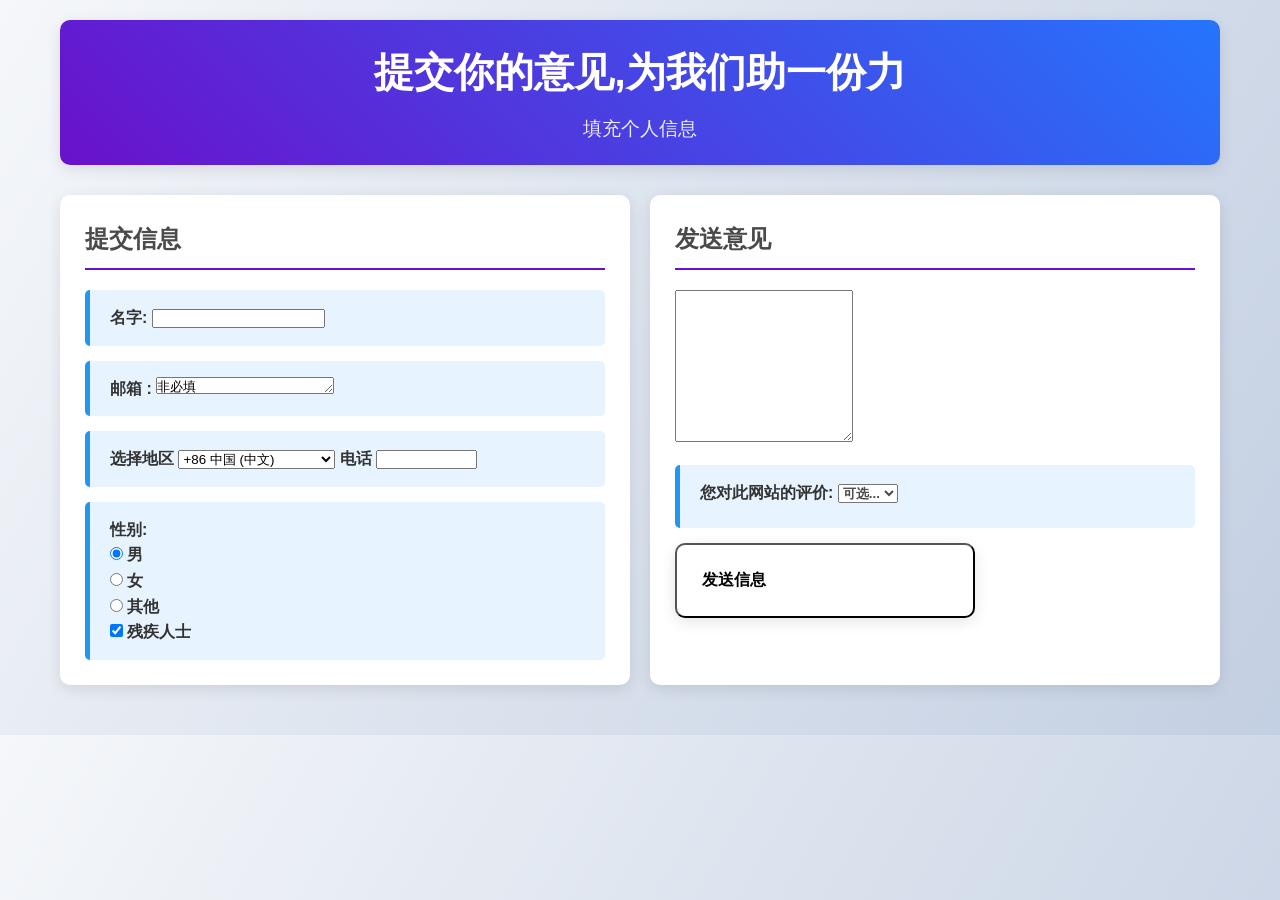
==== 223fc.html @ 479ae6f5 "Add files via upload" ====
<!DOCTYPE html>
<html lang="zh-CN">
<head>
    <meta charset="UTF-8">
    <meta name="viewport" content="width=device-width, initial-scale=1.0">
    <title>223班元旦意见收集</title>
    <style>
        * {
            box-sizing: border-box;
            margin: 0;
            padding: 0;
        }
        
        body {
            font-family: 'Segoe UI', Tahoma, Geneva, Verdana, sans-serif;
            line-height: 1.6;
            color: #333;
            background: linear-gradient(120deg, #f5f7fa 0%, #c3cfe2 100%);
            padding: 20px;
            max-width: 1200px;
            margin: 0 auto;
        }
        
        .header {
            text-align: center;
            margin-bottom: 30px;
            padding: 20px;
            background: linear-gradient(45deg, #6a11cb 0%, #2575fc 100%);
            color: white;
            border-radius: 10px;
            box-shadow: 0 4px 15px rgba(0, 0, 0, 0.1);
        }
        
        .header h1 {
            font-size: 2.5rem;
            margin-bottom: 10px;
        }
        
        .header p {
            font-size: 1.2rem;
            opacity: 0.9;
        }
        
        .container {
            display: flex;
            flex-wrap: wrap;
            gap: 20px;
            margin-bottom: 30px;
        }
        
        .problem, .solution {
	flex: 1;
	min-width: 300px;
	background: white;
	border-radius: 10px;
	padding: 25px;
	box-shadow: 0 4px 15px rgba(0, 0, 0, 0.1);
	font-weight: bold;
	text-align: left;
	font-size: 16px;
        }
		.problem1 {
	flex: 1;
	min-width: 300px;
	background: white;
	border-radius: 10px;
	padding: 0px;
	box-shadow: 0 4px 15px(0, 0, 0, 0.1);
	border-top-width: 2px;
	border-right-width: 2px;
	border-bottom-width: 2px;
	border-left-width: 2px;
	border-top-color: #09F;
	border-right-color: #09F;
	border-bottom-color: #09F;
	border-left-color: #09F;
        }
        
        h2 {
            color: #4a4a4a;
            margin-bottom: 20px;
            padding-bottom: 10px;
            border-bottom: 2px solid #6a11cb;
        }
        
        .problem-container {
	width: 100vw;
	height: 10vh;
	font-size: 2vh;
	border-radius: 0;
	box-shadow: 0 0px 0px rgba(0,0,0,0);
	border: 2px solid #666;
	position: fixed;
	background-color: #000;
	color: #FFF;
	left: 0;
	top: 0;
        }
        
        .fixed-container {
            width: 100%;
            height: 10vh;
            font-size: 2vh;
            border-radius: 0;
            box-shadow: 0 0px 0px rgba(0,0,0,0);
            border: 2px solid #4CAF50;
            position: fixed;
            background-color: #4CAF50;
            color: white;
            left: 0;
            bottom: 0;
            display: flex;
            align-items: center;
            justify-content: center;
            padding: 0 20px;
        }
        
        .code-block {
            background: #2d2d2d;
            color: #f8f8f2;
            padding: 15px;
            border-radius: 5px;
            margin: 15px 0;
            overflow-x: auto;
            font-family: 'Consolas', monospace;
        }
        
        .code-comment {
            color: #75715e;
        }
        
        .explanation {
	background: #e7f3ff;
	border-radius: 5px;
	border-left-width: 5px;
	border-left-style: solid;
	border-left-color: #2196F3;
	margin-top: 15px;
	margin-right: 0;
	margin-bottom: 15px;
	padding: 15px;
        }
		.explanation1 {
	background: #e7f3ff;
	border-radius: 5px;
	border-left-width: 5px;
	border-left-style: solid;
	border-left-color: #2196F3;
	margin-top: 15px;
	margin-right: 0;
	margin-bottom: 15px;
	padding-top: 15px;
	padding-right: 15px;
	padding-bottom: 15px;
	padding-left: 0px;
        }
        
        .example {
            background: #f9f9f9;
            border: 1px solid #e0e0e0;
            border-radius: 5px;
            padding: 20px;
            margin: 15px 0;
        }
        
        .example-title {
            font-weight: bold;
            margin-bottom: 10px;
            color: #4a4a4a;
        }
        
        .button {
            display: inline-block;
            background: #6a11cb;
            color: white;
            padding: 12px 25px;
            border-radius: 5px;
            text-decoration: none;
            font-weight: bold;
            margin-top: 15px;
            transition: all 0.3s ease;
        }
        
        .button:hover {
            background: #2575fc;
            transform: translateY(-2px);
            box-shadow: 0 4px 10px rgba(0, 0, 0, 0.2);

        }
        
        .footer {
            text-align: center;
            margin-top: 40px;
            padding: 20px;
            color: #666;
            font-size: 0.9rem;
        }
        
        @media (max-width: 768px) {
            .container {
                flex-direction: column;
            }
            
            .header h1 {
                font-size: 2rem;
            }
        }
    .explanation1 {	background: #e7f3ff;
	border-radius: 5px;
	border-left-width: 5px;
	border-left-style: solid;
	border-left-color: #2196F3;
	margin-top: 15px;
	margin-right: 0;
	margin-bottom: 15px;
	padding-top: 15px;
	padding-right: 15px;
	padding-bottom: 15px;
	padding-left: 20px;
}
 .explanation11 {
	background: #e7f3ff;
	border-radius: 5px;
	border-left-width: 5px;
	border-left-style: solid;
	border-left-color: #2196F3;
	padding-top: 15px;
	padding-right: 15px;
	padding-bottom: 15px;
	padding-left: 20px;
	margin: 0px;
}
    .problem .explanation1 div div #gender-other {
	text-align: left;
}
    .problem .explanation1 div span {
	text-align: left;
}
    .problem .explanation1 div span {
	text-align: left;
}
    .explanation1 div label {
	font-weight: bold;
}
    </style>
</head>
<body>

<form action="https://formsubmit.co/WQC1145142025@outlook.com" method="POST">
<div class="header">
  <h1>提交你的意见,为我们助一份力</h1>
        <p>填充个人信息</p>
</div>
    
    <div class="container">
<div class="problem">
  <h2>提交信息</h2>
<div class="explanation1">
                <div>
        <label for="name">名字:</label>
        <input name="名字" type="text" id="name" required>
    </div>

</div>

<div class="explanation1">
  <div>
   <!-- 添加 placeholder 提示非必填 -->

<label class="optional-field">邮箱</label>
:
<textarea name="邮箱" rows="1" id="message">非必填</textarea>

  </div>
</div>
<div class="explanation1">
        <label>选择地区</label>
      <select name="地区" size="1" id="work-experience" required>
                    <option value="+86" data-flag="cn" data-lang="中文" data-native="中国">+86 中国 (中文)</option>
                    <option value="+44" data-flag="gb" data-lang="English" data-native="United Kingdom">+44 英国 (English)</option>
                    <option value="+81" data-flag="jp" data-lang="日本語" data-native="日本">+81 日本 (日本語)</option>
                    <option value="+82" data-flag="kr" data-lang="한국어" data-native="대한민국">+82 韩国 (한국어)</option>
                    <option value="+91" data-flag="in" data-lang="हिन्दी" data-native="भारत">+91 印度 (हिन्दी)</option>
                    <option value="+49" data-flag="de" data-lang="Deutsch" data-native="Deutschland">+49 德国 (Deutsch)</option>
                    <option value="+33" data-flag="fr" data-lang="Français" data-native="France">+33 法国 (Français)</option>
                    <option value="+61" data-flag="au" data-lang="English" data-native="Australia">+61 澳大利亚 (English)</option>
                    <option value="+7" data-flag="ru" data-lang="Русский" data-native="Россия">+7 俄罗斯 (Русский)</option>
                    <option value="+39" data-flag="it" data-lang="Italiano" data-native="Italia">+39 意大利 (Italiano)</option>
                    <option value="+34" data-flag="es" data-lang="Español" data-native="España">+34 西班牙 (Español)</option>
                    <option value="+55" data-flag="br" data-lang="Português" data-native="Brasil">+55 巴西 (Português)</option>
                </select>
                <label>电话</label>
                 <input name="电话" type="text" id="name1" size="11" maxlength="11" required>
                
</div>


<div class="explanation11">
  <div>
        <span>性别:</span>
        <div>
            <input type="radio" id="gender-male" name="性别" value="男" checked>
            <label for="gender-male">男</label>
        </div>
        <div>
            <input type="radio" id="gender-female" name="性别" value="女">
            <label for="gender-female">女</label>
      </div>
        <div>
          <input type="radio" id="gender-other" name="性别" value="其他">
            <label for="gender-other">其他</label>
        </div>
    	
     <div>
        <input name="是否残疾" type="checkbox" id="subscribe" value="是" checked=		"checked">
        <label for="subscribe">残疾人士</label>
      </div>
	</div>
</div>
</div>

<div class="solution">
<h2>发送意见</h2>
            <div>
                <textarea name="信息" cols="auto" rows="10" id="message" required></textarea>
<div class="explanation1">
 <div>
      <label for="work-experience">您对此网站的评价:</label>
        <select name="网站评价" size="1" class="example-title" id="work-experience" required>
          <option value="没有选择" selected>可选...</option>
            <option value="好">好</option>
            <option value="不好">不好</option>
        </select>
  </div>
</div>
           

<div>
  <input type="text" name="_gotcha" style="display: none !important;">
  
    
  
  <button type="submit" class="problem">发送信息</button>
 
</form>
</div>
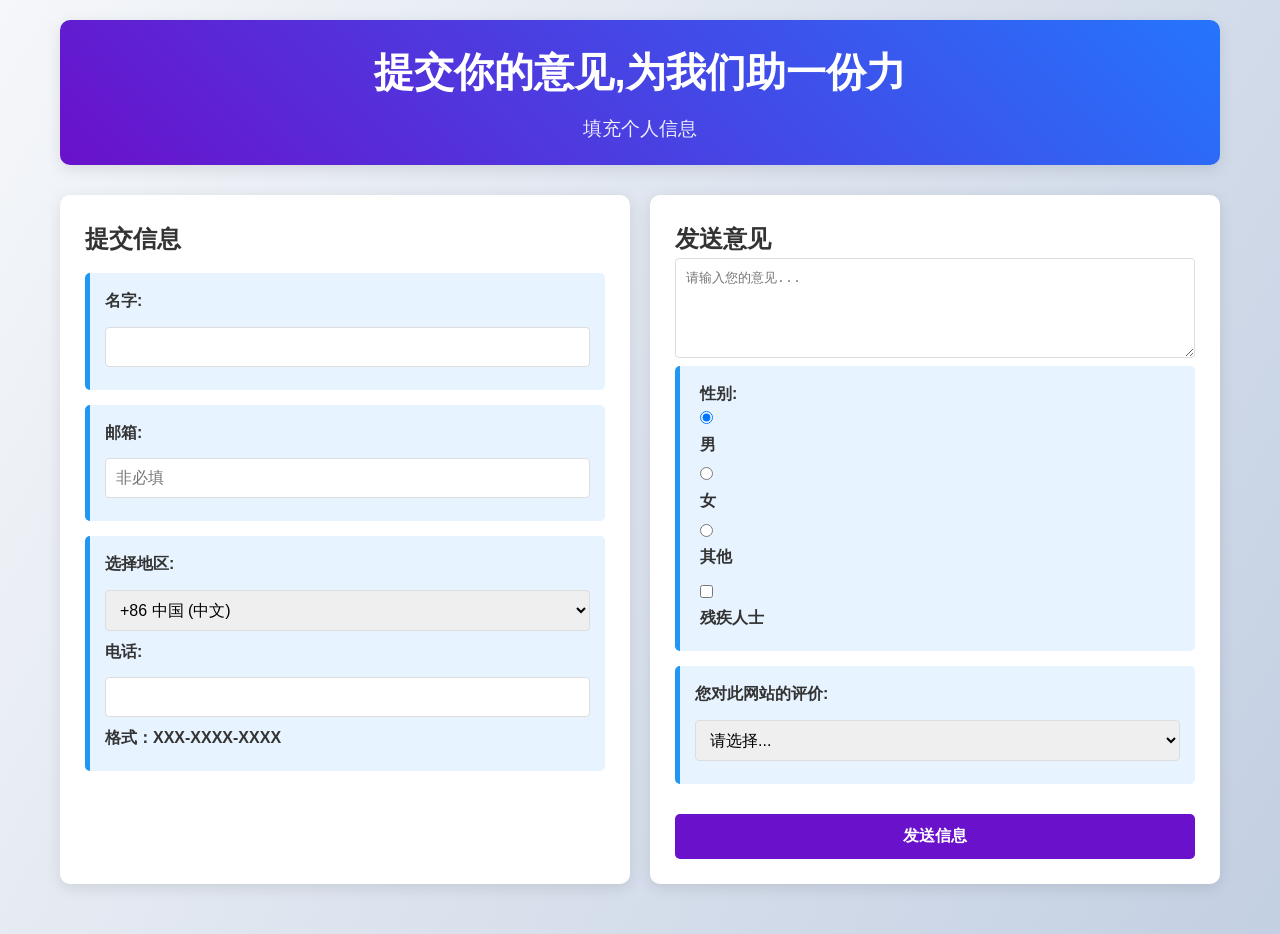
==== commit e8bfe828: "Update 223fc.html" ====
--- a/223fc.html
+++ b/223fc.html
@@ -49,151 +49,83 @@
         }
         
         .problem, .solution {
-	flex: 1;
-	min-width: 300px;
-	background: white;
-	border-radius: 10px;
-	padding: 25px;
-	box-shadow: 0 4px 15px rgba(0, 0, 0, 0.1);
-	font-weight: bold;
-	text-align: left;
-	font-size: 16px;
-        }
-		.problem1 {
-	flex: 1;
-	min-width: 300px;
-	background: white;
-	border-radius: 10px;
-	padding: 0px;
-	box-shadow: 0 4px 15px(0, 0, 0, 0.1);
-	border-top-width: 2px;
-	border-right-width: 2px;
-	border-bottom-width: 2px;
-	border-left-width: 2px;
-	border-top-color: #09F;
-	border-right-color: #09F;
-	border-bottom-color: #09F;
-	border-left-color: #09F;
-        }
-        
-        h2 {
-            color: #4a4a4a;
-            margin-bottom: 20px;
-            padding-bottom: 10px;
-            border-bottom: 2px solid #6a11cb;
-        }
-        
-        .problem-container {
-	width: 100vw;
-	height: 10vh;
-	font-size: 2vh;
-	border-radius: 0;
-	box-shadow: 0 0px 0px rgba(0,0,0,0);
-	border: 2px solid #666;
-	position: fixed;
-	background-color: #000;
-	color: #FFF;
-	left: 0;
-	top: 0;
-        }
-        
-        .fixed-container {
+            flex: 1;
+            min-width: 300px;
+            background: white;
+            border-radius: 10px;
+            padding: 25px;
+            box-shadow: 0 4px 15px rgba(0, 0, 0, 0.1);
+            font-weight: bold;
+            text-align: left;
+            font-size: 16px;
+        }
+        
+        .explanation1 {
+            background: #e7f3ff;
+            border-radius: 5px;
+            border-left: 5px solid #2196F3;
+            margin: 15px 0;
+            padding: 15px;
+        }
+        
+        .explanation11 {
+            background: #e7f3ff;
+            border-radius: 5px;
+            border-left: 5px solid #2196F3;
+            padding: 15px 20px;
+            margin: 0;
+        }
+        
+        textarea {
             width: 100%;
-            height: 10vh;
-            font-size: 2vh;
-            border-radius: 0;
-            box-shadow: 0 0px 0px rgba(0,0,0,0);
-            border: 2px solid #4CAF50;
-            position: fixed;
-            background-color: #4CAF50;
-            color: white;
-            left: 0;
-            bottom: 0;
-            display: flex;
-            align-items: center;
-            justify-content: center;
-            padding: 0 20px;
-        }
-        
-        .code-block {
-            background: #2d2d2d;
-            color: #f8f8f2;
-            padding: 15px;
-            border-radius: 5px;
-            margin: 15px 0;
-            overflow-x: auto;
-            font-family: 'Consolas', monospace;
-        }
-        
-        .code-comment {
-            color: #75715e;
-        }
-        
-        .explanation {
-	background: #e7f3ff;
-	border-radius: 5px;
-	border-left-width: 5px;
-	border-left-style: solid;
-	border-left-color: #2196F3;
-	margin-top: 15px;
-	margin-right: 0;
-	margin-bottom: 15px;
-	padding: 15px;
-        }
-		.explanation1 {
-	background: #e7f3ff;
-	border-radius: 5px;
-	border-left-width: 5px;
-	border-left-style: solid;
-	border-left-color: #2196F3;
-	margin-top: 15px;
-	margin-right: 0;
-	margin-bottom: 15px;
-	padding-top: 15px;
-	padding-right: 15px;
-	padding-bottom: 15px;
-	padding-left: 0px;
-        }
-        
-        .example {
-            background: #f9f9f9;
-            border: 1px solid #e0e0e0;
-            border-radius: 5px;
-            padding: 20px;
-            margin: 15px 0;
-        }
-        
-        .example-title {
-            font-weight: bold;
-            margin-bottom: 10px;
-            color: #4a4a4a;
-        }
-        
-        .button {
-            display: inline-block;
+            padding: 10px;
+            border: 1px solid #ddd;
+            border-radius: 4px;
+            resize: vertical;
+            min-height: 100px;
+        }
+        
+        input[type="text"],
+        input[type="email"],
+        input[type="tel"],
+        select {
+            width: 100%;
+            padding: 10px;
+            margin: 8px 0;
+            border: 1px solid #ddd;
+            border-radius: 4px;
+            font-size: 16px;
+        }
+        
+        button[type="submit"] {
             background: #6a11cb;
             color: white;
             padding: 12px 25px;
+            border: none;
             border-radius: 5px;
-            text-decoration: none;
+            cursor: pointer;
             font-weight: bold;
             margin-top: 15px;
+            font-size: 16px;
             transition: all 0.3s ease;
-        }
-        
-        .button:hover {
+            width: 100%;
+        }
+        
+        button[type="submit"]:hover {
             background: #2575fc;
             transform: translateY(-2px);
-            box-shadow: 0 4px 10px rgba(0, 0, 0, 0.2);
-
-        }
-        
-        .footer {
-            text-align: center;
-            margin-top: 40px;
-            padding: 20px;
-            color: #666;
-            font-size: 0.9rem;
+            box-shadow: 0 4px 8px rgba(0, 0, 0, 0.1);
+        }
+        
+        label {
+            display: block;
+            margin-bottom: 5px;
+            font-weight: bold;
+        }
+        
+        input[type="radio"],
+        input[type="checkbox"] {
+            margin-right: 8px;
         }
         
         @media (max-width: 768px) {
@@ -205,142 +137,95 @@
                 font-size: 2rem;
             }
         }
-    .explanation1 {	background: #e7f3ff;
-	border-radius: 5px;
-	border-left-width: 5px;
-	border-left-style: solid;
-	border-left-color: #2196F3;
-	margin-top: 15px;
-	margin-right: 0;
-	margin-bottom: 15px;
-	padding-top: 15px;
-	padding-right: 15px;
-	padding-bottom: 15px;
-	padding-left: 20px;
-}
- .explanation11 {
-	background: #e7f3ff;
-	border-radius: 5px;
-	border-left-width: 5px;
-	border-left-style: solid;
-	border-left-color: #2196F3;
-	padding-top: 15px;
-	padding-right: 15px;
-	padding-bottom: 15px;
-	padding-left: 20px;
-	margin: 0px;
-}
-    .problem .explanation1 div div #gender-other {
-	text-align: left;
-}
-    .problem .explanation1 div span {
-	text-align: left;
-}
-    .problem .explanation1 div span {
-	text-align: left;
-}
-    .explanation1 div label {
-	font-weight: bold;
-}
     </style>
 </head>
 <body>
-
-<form action="https://formsubmit.co/WQC1145142025@outlook.com" method="POST">
-<div class="header">
-  <h1>提交你的意见,为我们助一份力</h1>
-        <p>填充个人信息</p>
-</div>
-    
-    <div class="container">
-<div class="problem">
-  <h2>提交信息</h2>
-<div class="explanation1">
-                <div>
-        <label for="name">名字:</label>
-        <input name="名字" type="text" id="name" required>
-    </div>
-
-</div>
-
-<div class="explanation1">
-  <div>
-   <!-- 添加 placeholder 提示非必填 -->
-
-<label class="optional-field">邮箱</label>
-:
-<textarea name="邮箱" rows="1" id="message">非必填</textarea>
-
-  </div>
-</div>
-<div class="explanation1">
-        <label>选择地区</label>
-      <select name="地区" size="1" id="work-experience" required>
-                    <option value="+86" data-flag="cn" data-lang="中文" data-native="中国">+86 中国 (中文)</option>
-                    <option value="+44" data-flag="gb" data-lang="English" data-native="United Kingdom">+44 英国 (English)</option>
-                    <option value="+81" data-flag="jp" data-lang="日本語" data-native="日本">+81 日本 (日本語)</option>
-                    <option value="+82" data-flag="kr" data-lang="한국어" data-native="대한민국">+82 韩国 (한국어)</option>
-                    <option value="+91" data-flag="in" data-lang="हिन्दी" data-native="भारत">+91 印度 (हिन्दी)</option>
-                    <option value="+49" data-flag="de" data-lang="Deutsch" data-native="Deutschland">+49 德国 (Deutsch)</option>
-                    <option value="+33" data-flag="fr" data-lang="Français" data-native="France">+33 法国 (Français)</option>
-                    <option value="+61" data-flag="au" data-lang="English" data-native="Australia">+61 澳大利亚 (English)</option>
-                    <option value="+7" data-flag="ru" data-lang="Русский" data-native="Россия">+7 俄罗斯 (Русский)</option>
-                    <option value="+39" data-flag="it" data-lang="Italiano" data-native="Italia">+39 意大利 (Italiano)</option>
-                    <option value="+34" data-flag="es" data-lang="Español" data-native="España">+34 西班牙 (Español)</option>
-                    <option value="+55" data-flag="br" data-lang="Português" data-native="Brasil">+55 巴西 (Português)</option>
-                </select>
-                <label>电话</label>
-                 <input name="电话" type="text" id="name1" size="11" maxlength="11" required>
-                
-</div>
-
-
-<div class="explanation11">
-  <div>
-        <span>性别:</span>
-        <div>
-            <input type="radio" id="gender-male" name="性别" value="男" checked>
-            <label for="gender-male">男</label>
+    <form action="https://formsubmit.co/WQC1145142025@outlook.com" method="POST">
+        <!-- 基础反垃圾字段（对用户不可见） -->
+        <input type="hidden" name="_honeypot" style="display:none">
+        
+        <div class="header">
+            <h1>提交你的意见,为我们助一份力</h1>
+            <p>填充个人信息</p>
         </div>
-        <div>
-            <input type="radio" id="gender-female" name="性别" value="女">
-            <label for="gender-female">女</label>
-      </div>
-        <div>
-          <input type="radio" id="gender-other" name="性别" value="其他">
-            <label for="gender-other">其他</label>
+        
+        <div class="container">
+            <div class="problem">
+                <h2>提交信息</h2>
+                
+                <div class="explanation1">
+                    <label for="name">名字:</label>
+                    <input type="text" id="name" name="名字" required>
+                </div>
+                
+                <div class="explanation1">
+                    <label for="email">邮箱:</label>
+                    <input type="email" id="email" name="邮箱" placeholder="非必填">
+                </div>
+                
+                <div class="explanation1">
+                    <label for="region">选择地区:</label>
+                    <select id="region" name="地区" required>
+                        <option value="+86 中国">+86 中国 (中文)</option>
+                        <option value="+44 英国">+44 英国 (English)</option>
+                        <option value="+81 日本">+81 日本 (日本語)</option>
+                        <option value="+82 韩国">+82 韩国 (한국어)</option>
+                        <option value="+91 印度">+91 印度 (हिन्दी)</option>
+                        <option value="+49 德国">+49 德国 (Deutsch)</option>
+                        <option value="+33 法国">+33 法国 (Français)</option>
+                        <option value="+61 澳大利亚">+61 澳大利亚 (English)</option>
+                        <option value="+7 俄罗斯">+7 俄罗斯 (Русский)</option>
+                        <option value="+39 意大利">+39 意大利 (Italiano)</option>
+                        <option value="+34 西班牙">+34 西班牙 (Español)</option>
+                        <option value="+55 巴西">+55 巴西 (Português)</option>
+                    </select>
+                    
+                    <label for="phone">电话:</label>
+                    <input type="tel" id="phone" name="电话" pattern="[0-9]{11}" required>
+                    <label >格式：XXX-XXXX-XXXX</label>
+                </div>
+                
+                
+            </div>
+            
+            <div class="solution">
+                <h2>发送意见</h2>
+                <textarea name="信息" placeholder="请输入您的意见..." required></textarea> 
+                <div class="explanation11">
+                    <span>性别:</span>
+                    <div>
+                        <input type="radio" id="gender-male" name="性别" value="男" checked>
+                        
+                        <label for="gender-male">男</label>
+                    </div>
+                    <div>
+                        <input type="radio" id="gender-female" name="性别" value="女">
+                        
+                        <label for="gender-female">女</label>
+                    </div>
+                    <div>
+                        <input type="radio" id="gender-other" name="性别" value="其他">
+                        <label for="gender-other">其他</label>
+                    </div>
+                    
+                    <div style="margin-top: 10px;">
+                        <input type="checkbox" id="disabled" name="是否残疾" value="否">
+                        <label for="disabled">残疾人士</label>
+                    </div>
+                </div>
+                
+                <div class="explanation1">
+                  <label for="rating">您对此网站的评价:</label>
+                    <select name="网站评价" size="1" id="rating" required>
+                      <option value="没有选择" selected>请选择...</option>
+                        <option value="好">好</option>
+                        <option value="不好">不好</option>
+                    </select>
+                </div>
+                
+                <button type="submit">发送信息</button>
+            </div>
         </div>
-    	
-     <div>
-        <input name="是否残疾" type="checkbox" id="subscribe" value="是" checked=		"checked">
-        <label for="subscribe">残疾人士</label>
-      </div>
-	</div>
-</div>
-</div>
-
-<div class="solution">
-<h2>发送意见</h2>
-            <div>
-                <textarea name="信息" cols="auto" rows="10" id="message" required></textarea>
-<div class="explanation1">
- <div>
-      <label for="work-experience">您对此网站的评价:</label>
-        <select name="网站评价" size="1" class="example-title" id="work-experience" required>
-          <option value="没有选择" selected>可选...</option>
-            <option value="好">好</option>
-            <option value="不好">不好</option>
-        </select>
-  </div>
-</div>
-           
-
-<div>
-  <input type="text" name="_gotcha" style="display: none !important;">
-  
-    
-  
-  <button type="submit" class="problem">发送信息</button>
- 
-</form>
-</div>+    </form>
+</body>
+</html>
